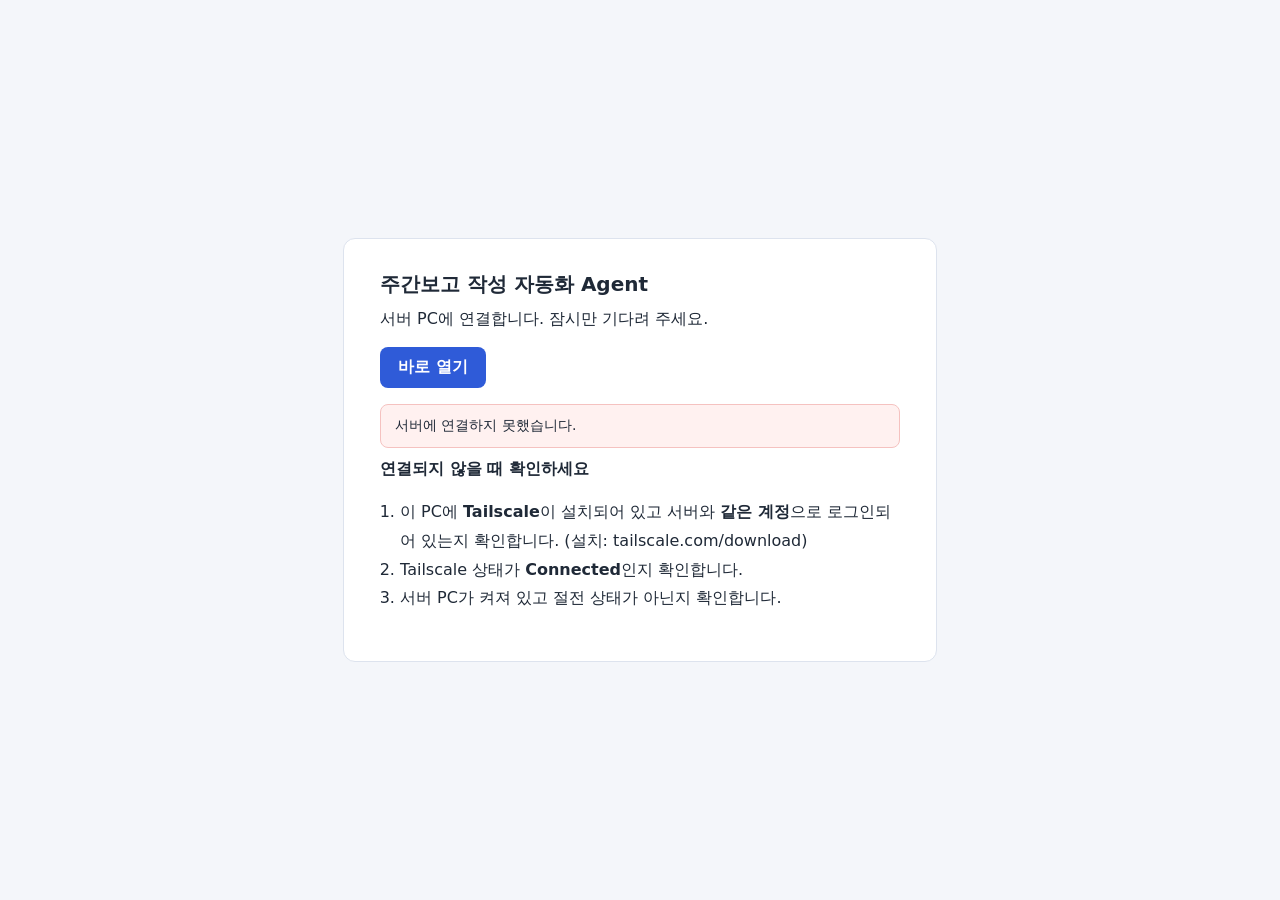
==== 주간보고_접속.html @ 63767fd1 "feat: 다른 PC용 접속 안내 페이지(주간보고_접속.html) 추가 Co-Authored-By: Claude Sonnet 5.5 <noreply@anthropic.com>" ====
<!doctype html>
<html lang="ko">
<head>
<meta charset="utf-8">
<meta name="viewport" content="width=device-width, initial-scale=1">
<title>주간보고 접속</title>
<style>
  body { font-family: "Malgun Gothic", system-ui, sans-serif; background: #f4f6fa; color: #1f2937; margin: 0; display: grid; place-items: center; min-height: 100vh; }
  main { background: #fff; border: 1px solid #dde3ee; border-radius: 12px; padding: 32px 36px; width: min(520px, 92vw); }
  h1 { font-size: 20px; margin: 0 0 8px; }
  p { line-height: 1.6; margin: 8px 0; }
  .btn { display: inline-block; background: #2f5bd8; color: #fff; padding: 10px 18px; border-radius: 8px; text-decoration: none; font-weight: 600; margin-top: 8px; }
  .status { margin-top: 16px; padding: 12px 14px; border-radius: 8px; font-size: 14px; }
  .wait { background: #eef2ff; } .fail { background: #fff1f0; border: 1px solid #f5c2c0; }
  ol { padding-left: 20px; line-height: 1.8; } code { background: #eef0f5; padding: 1px 6px; border-radius: 4px; }
</style>
</head>
<body>
<main>
  <h1>주간보고 작성 자동화 Agent</h1>
  <p>서버 PC에 연결합니다. 잠시만 기다려 주세요.</p>
  <a class="btn" id="go" href="#">바로 열기</a>
  <div class="status wait" id="status">연결 확인 중…</div>
  <div id="help" hidden>
    <p><b>연결되지 않을 때 확인하세요</b></p>
    <ol>
      <li>이 PC에 <b>Tailscale</b>이 설치되어 있고 서버와 <b>같은 계정</b>으로 로그인되어 있는지 확인합니다. (설치: tailscale.com/download)</li>
      <li>Tailscale 상태가 <b>Connected</b>인지 확인합니다.</li>
      <li>서버 PC가 켜져 있고 절전 상태가 아닌지 확인합니다.</li>
    </ol>
  </div>
</main>
<script>
  // 서버 주소: tailnet 전용(Funnel 아님). 주소가 바뀌면 이 한 줄만 고친다.
  const SERVER = "https://desktop-206hsh9.tail12f4e6.ts.net:8443/";
  const go = document.getElementById("go"), status = document.getElementById("status"), help = document.getElementById("help");
  go.href = SERVER;
  const ctrl = new AbortController();
  const timer = setTimeout(() => ctrl.abort(), 6000);
  // no-cors: 응답 내용은 못 읽지만 서버에 닿으면 성공으로 본다
  fetch(SERVER, { mode: "no-cors", signal: ctrl.signal, cache: "no-store" })
    .then(() => { clearTimeout(timer); status.textContent = "연결되었습니다. 이동합니다…"; location.replace(SERVER); })
    .catch(() => {
      status.className = "status fail";
      status.textContent = "서버에 연결하지 못했습니다.";
      help.hidden = false;
    });
</script>
</body>
</html>
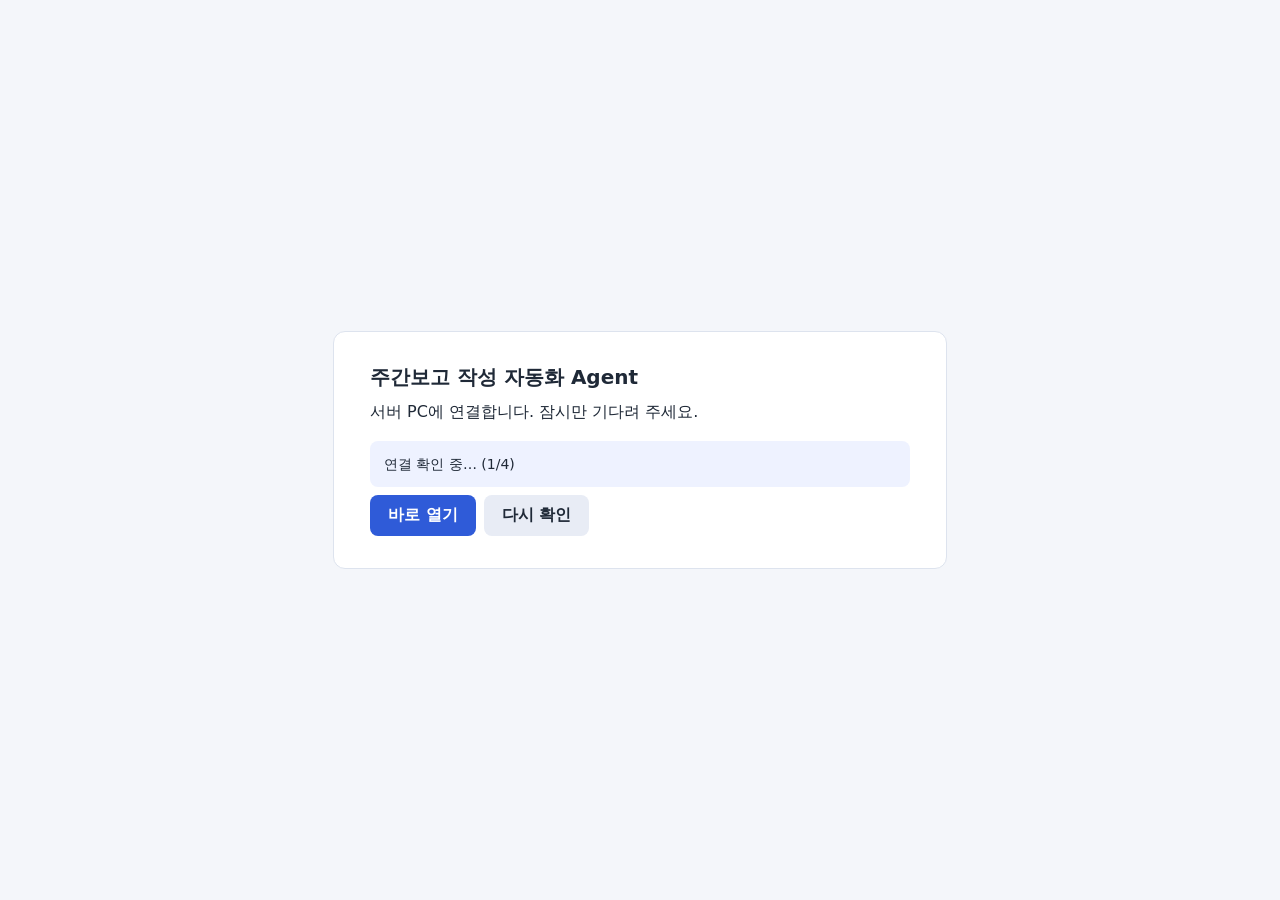
==== commit b663fd83: "feat: /health 추가, 접속 페이지가 서버 상태를 실제로 확인 - GET /health: {ok:true}, 이 경로만 CORS 허용(file://의 접속 페이지가 읽을 " ====
--- a/주간보고_접속.html
+++ b/주간보고_접속.html
@@ -6,12 +6,13 @@
 <title>주간보고 접속</title>
 <style>
   body { font-family: "Malgun Gothic", system-ui, sans-serif; background: #f4f6fa; color: #1f2937; margin: 0; display: grid; place-items: center; min-height: 100vh; }
-  main { background: #fff; border: 1px solid #dde3ee; border-radius: 12px; padding: 32px 36px; width: min(520px, 92vw); }
+  main { background: #fff; border: 1px solid #dde3ee; border-radius: 12px; padding: 32px 36px; width: min(540px, 92vw); }
   h1 { font-size: 20px; margin: 0 0 8px; }
   p { line-height: 1.6; margin: 8px 0; }
-  .btn { display: inline-block; background: #2f5bd8; color: #fff; padding: 10px 18px; border-radius: 8px; text-decoration: none; font-weight: 600; margin-top: 8px; }
-  .status { margin-top: 16px; padding: 12px 14px; border-radius: 8px; font-size: 14px; }
-  .wait { background: #eef2ff; } .fail { background: #fff1f0; border: 1px solid #f5c2c0; }
+  .btn { display: inline-block; background: #2f5bd8; color: #fff; padding: 10px 18px; border-radius: 8px; text-decoration: none; font-weight: 600; margin: 8px 8px 0 0; border: 0; font: inherit; font-weight: 600; cursor: pointer; }
+  .btn.sub { background: #e8ecf5; color: #1f2937; }
+  .status { margin-top: 16px; padding: 12px 14px; border-radius: 8px; font-size: 14px; line-height: 1.6; }
+  .wait { background: #eef2ff; } .ok { background: #e7f6ec; } .fail { background: #fff1f0; border: 1px solid #f5c2c0; }
   ol { padding-left: 20px; line-height: 1.8; } code { background: #eef0f5; padding: 1px 6px; border-radius: 4px; }
 </style>
 </head>
@@ -19,32 +20,62 @@
 <main>
   <h1>주간보고 작성 자동화 Agent</h1>
   <p>서버 PC에 연결합니다. 잠시만 기다려 주세요.</p>
-  <a class="btn" id="go" href="#">바로 열기</a>
   <div class="status wait" id="status">연결 확인 중…</div>
+  <a class="btn" id="go" href="#">바로 열기</a><button class="btn sub" id="retry" type="button">다시 확인</button>
   <div id="help" hidden>
     <p><b>연결되지 않을 때 확인하세요</b></p>
     <ol>
-      <li>이 PC에 <b>Tailscale</b>이 설치되어 있고 서버와 <b>같은 계정</b>으로 로그인되어 있는지 확인합니다. (설치: tailscale.com/download)</li>
-      <li>Tailscale 상태가 <b>Connected</b>인지 확인합니다.</li>
-      <li>서버 PC가 켜져 있고 절전 상태가 아닌지 확인합니다.</li>
+      <li>이 PC에 <b>Tailscale</b>이 설치되어 있고 서버와 <b>같은 계정</b>으로 로그인되어 있는지, 상태가 <b>Connected</b>인지 확인합니다. (설치: tailscale.com/download)</li>
+      <li>서버 PC가 <b>켜져 있고 로그온된 상태</b>인지, 절전 모드가 아닌지 확인합니다.</li>
+      <li>서버 PC에서 주간보고 서버가 실행 중인지 확인합니다. 방금 켰다면 시작에 <b>10~20초</b> 걸리니 잠시 후 "다시 확인"을 누르세요.</li>
     </ol>
   </div>
 </main>
 <script>
   // 서버 주소: tailnet 전용(Funnel 아님). 주소가 바뀌면 이 한 줄만 고친다.
   const SERVER = "https://desktop-206hsh9.tail12f4e6.ts.net:8443/";
-  const go = document.getElementById("go"), status = document.getElementById("status"), help = document.getElementById("help");
-  go.href = SERVER;
-  const ctrl = new AbortController();
-  const timer = setTimeout(() => ctrl.abort(), 6000);
-  // no-cors: 응답 내용은 못 읽지만 서버에 닿으면 성공으로 본다
-  fetch(SERVER, { mode: "no-cors", signal: ctrl.signal, cache: "no-store" })
-    .then(() => { clearTimeout(timer); status.textContent = "연결되었습니다. 이동합니다…"; location.replace(SERVER); })
-    .catch(() => {
-      status.className = "status fail";
-      status.textContent = "서버에 연결하지 못했습니다.";
-      help.hidden = false;
-    });
+  const $ = (id) => document.getElementById(id);
+  const TRIES = 4, WAIT_MS = 5000;   // 서버가 막 켜지는 중일 수 있어 몇 번 더 확인한다
+  $("go").href = SERVER;
+  let running = false;
+
+  // 서버의 /health 응답을 실제로 읽는다. 서버가 꺼져 있으면 Tailscale이 돌려주는 502에는 이 응답이 없어 실패로 처리된다.
+  async function alive() {
+    const ctrl = new AbortController();
+    const timer = setTimeout(() => ctrl.abort(), 8000);
+    try {
+      const r = await fetch(SERVER + "health", { signal: ctrl.signal, cache: "no-store" });
+      return r.ok && (await r.json()).ok === true;
+    } catch (e) {
+      return false;
+    } finally {
+      clearTimeout(timer);
+    }
+  }
+
+  async function check() {
+    if (running) return;
+    running = true;
+    $("help").hidden = true;
+    for (let n = 1; n <= TRIES; n++) {
+      $("status").className = "status wait";
+      $("status").textContent = `연결 확인 중… (${n}/${TRIES})`;
+      if (await alive()) {
+        $("status").className = "status ok";
+        $("status").textContent = "연결되었습니다. 이동합니다…";
+        location.replace(SERVER);
+        return;
+      }
+      if (n < TRIES) await new Promise((r) => setTimeout(r, WAIT_MS));
+    }
+    $("status").className = "status fail";
+    $("status").textContent = "서버에 연결하지 못했습니다. (서버가 꺼져 있거나, 이 PC가 서버 PC와 Tailscale로 연결되어 있지 않습니다.)";
+    $("help").hidden = false;
+    running = false;
+  }
+
+  $("retry").addEventListener("click", check);
+  check();
 </script>
 </body>
 </html>
